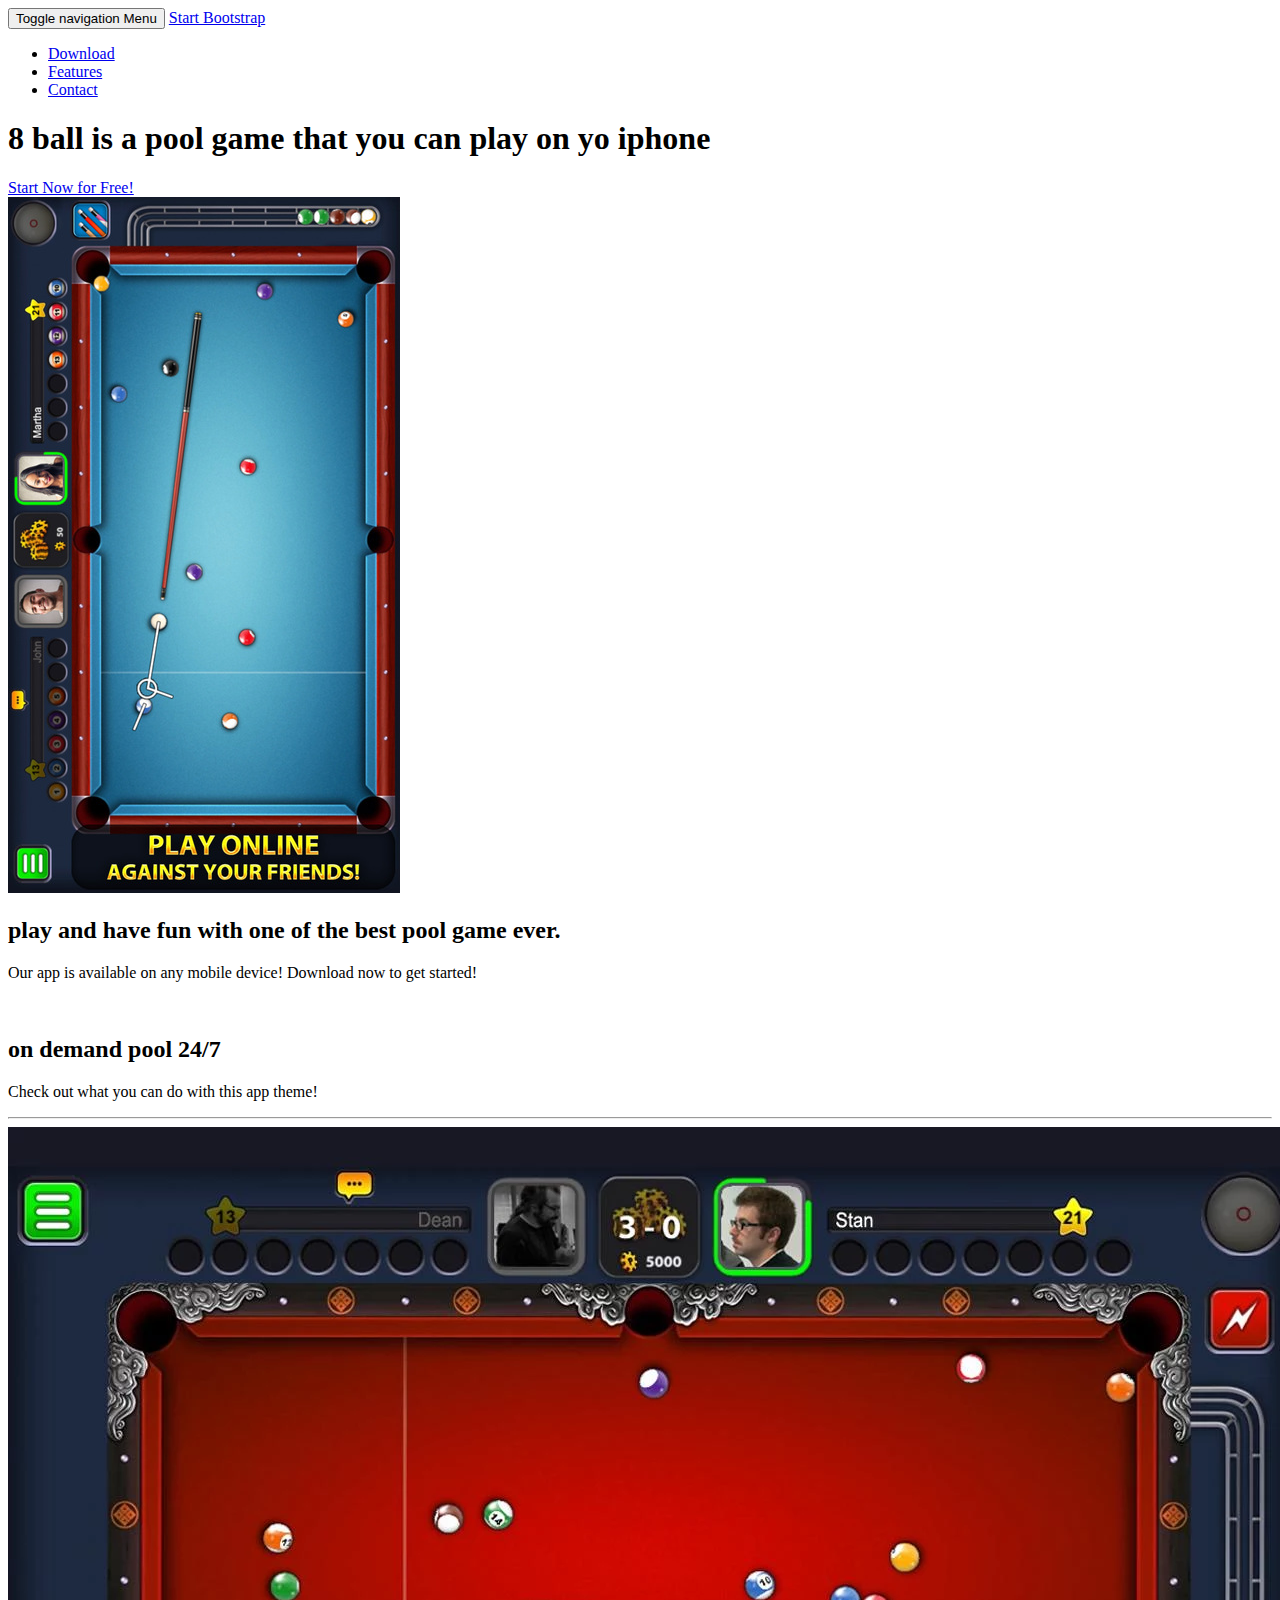
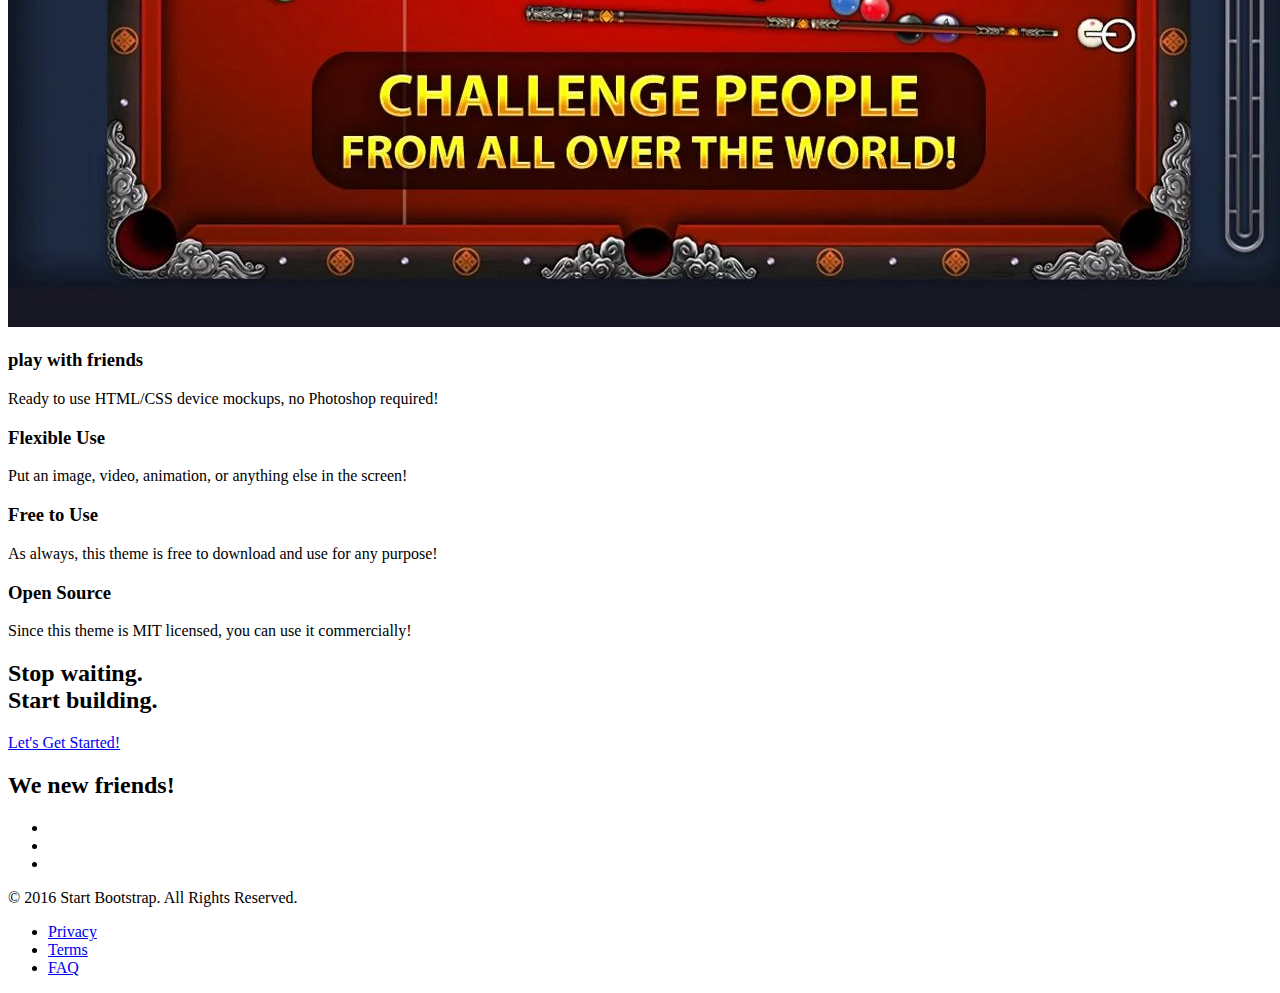
==== index.html @ 90668e05 "my work for today" ====
<!DOCTYPE html>
<html lang="en">

<head>

    <meta charset="utf-8">
    <meta http-equiv="X-UA-Compatible" content="IE=edge">
    <meta name="viewport" content="width=device-width, initial-scale=1">
    <meta name="description" content="">
    <meta name="author" content="">

    <title>New Age - Start Bootstrap Theme</title>

    <!-- Bootstrap Core CSS -->
    <link href="lib/bootstrap/css/bootstrap.min.css" rel="stylesheet">

    <!-- Custom Fonts -->
    <link href="https://fonts.googleapis.com/css?family=Lato" rel="stylesheet">
    <link href="https://fonts.googleapis.com/css?family=Catamaran:100,200,300,400,500,600,700,800,900" rel="stylesheet">
    <link href="https://fonts.googleapis.com/css?family=Muli" rel="stylesheet">

    <!-- Plugin CSS -->
    <link rel="stylesheet" href="lib/font-awesome/css/font-awesome.min.css">
    <link rel="stylesheet" href="lib/simple-line-icons/css/simple-line-icons.css">
    <link rel="stylesheet" href="lib/device-mockups/device-mockups.min.css">

    <!-- Theme CSS -->
    <link href="css/new-age.min.css" rel="stylesheet">

    <!-- HTML5 Shim and Respond.js IE8 support of HTML5 elements and media queries -->
    <!-- WARNING: Respond.js doesn't work if you view the page via file:// -->
    <!--[if lt IE 9]>
        <script src="https://oss.maxcdn.com/libs/html5shiv/3.7.0/html5shiv.js"></script>
        <script src="https://oss.maxcdn.com/libs/respond.js/1.4.2/respond.min.js"></script>
    <![endif]-->

</head>

<body id="page-top">

    <nav id="mainNav" class="navbar navbar-default navbar-fixed-top">
        <div class="container">
            <!-- Brand and toggle get grouped for better mobile display -->
            <div class="navbar-header">
                <button type="button" class="navbar-toggle collapsed" data-toggle="collapse" data-target="#bs-example-navbar-collapse-1">
                    <span class="sr-only">Toggle navigation</span> Menu <i class="fa fa-bars"></i>
                </button>
                <a class="navbar-brand page-scroll" href="#page-top">Start Bootstrap</a>
            </div>

            <!-- Collect the nav links, forms, and other content for toggling -->
            <div class="collapse navbar-collapse" id="bs-example-navbar-collapse-1">
                <ul class="nav navbar-nav navbar-right">
                    <li>
                        <a class="page-scroll" href="#download">Download</a>
                    </li>
                    <li>
                        <a class="page-scroll" href="#features">Features</a>
                    </li>
                    <li>
                        <a class="page-scroll" href="#contact">Contact</a>
                    </li>
                </ul>
            </div>
            <!-- /.navbar-collapse -->
        </div>
        <!-- /.container-fluid -->
    </nav>

    <header>
        <div class="container">
            <div class="row">
                <div class="col-sm-7">
                    <div class="header-content">
                        <div class="header-content-inner">
                            <h1>8 ball is a pool game that you can play on yo iphone</h1>
                            <a href="https://itunes.apple.com/us/app/8-ball-pool/id543186831?mt=8" class="btn btn-outline btn-xl page-scroll">Start Now for Free!</a>
                        </div>
                    </div>
                </div>
                <div class="col-sm-5">
                    <div class="device-container">
                        <div class="device-mockup iphone6_plus portrait white">
                            <div class="device">
                                <div class="screen">
                                    <!-- Demo image for screen mockup, you can put an image here, some HTML, an animation, video, or anything else! -->
                                    <img src="img/pool image.jpeg" class="img-responsive" alt="">
                                </div>
                                <div class="button">
                                    <!-- You can hook the "home button" to some JavaScript events or just remove it -->
                                </div>
                            </div>
                        </div>
                    </div>
                </div>
            </div>
        </div>
    </header>

    <section id="download" class="download bg-primary text-center">
        <div class="container">
            <div class="row">
                <div class="col-md-8 col-md-offset-2">
                    <h2 class="section-heading">play and have fun with one of the best pool game ever.</h2>
                    <p>Our app is available on any mobile device! Download now to get started!</p>
                    <div class="badges">
                        <a class="badge-link" href="https://play.google.com/store/apps/details?id=com.miniclip.eightballpool&hl=en"><img src="img/google-play-badge.svg" alt=""></a>
                        <a class="badge-link" href="#"><img src="img/app-store-badge.svg" alt=""></a>
                    </div>
                </div>
            </div>
        </div>
    </section>

    <section id="features" class="features">
        <div class="container">
            <div class="row">
                <div class="col-lg-12 text-center">
                    <div class="section-heading">
                        <h2>on demand pool 24/7</h2>
                        <p class="text-muted">Check out what you can do with this app theme!</p>
                        <hr>
                    </div>
                </div>
            </div>
            <div class="row">
                <div class="col-md-4">
                    <div class="device-container">
                        <div class="device-mockup iphone6_plus portrait white">
                            <div class="device">
                                <div class="screen">
                                    <!-- Demo image for screen mockup, you can put an image here, some HTML, an animation, video, or anything else! -->
                                    <img src="img/challenge pool game.webp" class="img-responsive" alt=""> </div>
                                <div class="button">
                                    <!-- You can hook the "home button" to some JavaScript events or just remove it -->
                                </div>
                            </div>
                        </div>
                    </div>
                </div>
                <div class="col-md-8">
                    <div class="container-fluid">
                        <div class="row">
                            <div class="col-md-6">
                                <div class="feature-item">
                                    <i class="icon-user text-primary"></i>
                                    <h3>play with friends</h3>
                                    <p class="text-muted">Ready to use HTML/CSS device mockups, no Photoshop required!</p>
                                </div>
                            </div>
                            <div class="col-md-6">
                                <div class="feature-item">
                                    <i class="icon-camera text-primary"></i>
                                    <h3>Flexible Use</h3>
                                    <p class="text-muted">Put an image, video, animation, or anything else in the screen!</p>
                                </div>
                            </div>
                        </div>
                        <div class="row">
                            <div class="col-md-6">
                                <div class="feature-item">
                                    <i class="icon-present text-primary"></i>
                                    <h3>Free to Use</h3>
                                    <p class="text-muted">As always, this theme is free to download and use for any purpose!</p>
                                </div>
                            </div>
                            <div class="col-md-6">
                                <div class="feature-item">
                                    <i class="icon-lock-open text-primary"></i>
                                    <h3>Open Source</h3>
                                    <p class="text-muted">Since this theme is MIT licensed, you can use it commercially!</p>
                                </div>
                            </div>
                        </div>
                    </div>
                </div>
            </div>
        </div>
    </section>

    <section class="cta">
        <div class="cta-content">
            <div class="container">
                <h2>Stop waiting.<br>Start building.</h2>
                <a href="#contact" class="btn btn-outline btn-xl page-scroll">Let's Get Started!</a>
            </div>
        </div>
        <div class="overlay"></div>
    </section>

    <section id="contact" class="contact bg-primary">
        <div class="container">
            <h2>We <i class="fa fa-heart"></i> new friends!</h2>
            <ul class="list-inline list-social">
                <li class="social-twitter">
                    <a href="#"><i class="fa fa-twitter"></i></a>
                </li>
                <li class="social-facebook">
                    <a href="#"><i class="fa fa-facebook"></i></a>
                </li>
                <li class="social-google-plus">
                    <a href="#"><i class="fa fa-google-plus"></i></a>
                </li>
            </ul>
        </div>
    </section>

    <footer>
        <div class="container">
            <p>&copy; 2016 Start Bootstrap. All Rights Reserved.</p>
            <ul class="list-inline">
                <li>
                    <a href="#">Privacy</a>
                </li>
                <li>
                    <a href="#">Terms</a>
                </li>
                <li>
                    <a href="#">FAQ</a>
                </li>
            </ul>
        </div>
    </footer>

    <!-- jQuery -->
    <script src="lib/jquery/jquery.min.js"></script>

    <!-- Bootstrap Core JavaScript -->
    <script src="lib/bootstrap/js/bootstrap.min.js"></script>

    <!-- Plugin JavaScript -->
    <script src="https://cdnjs.cloudflare.com/ajax/libs/jquery-easing/1.3/jquery.easing.min.js"></script>

    <!-- Theme JavaScript -->
    <script src="js/new-age.min.js"></script>

</body>

</html>
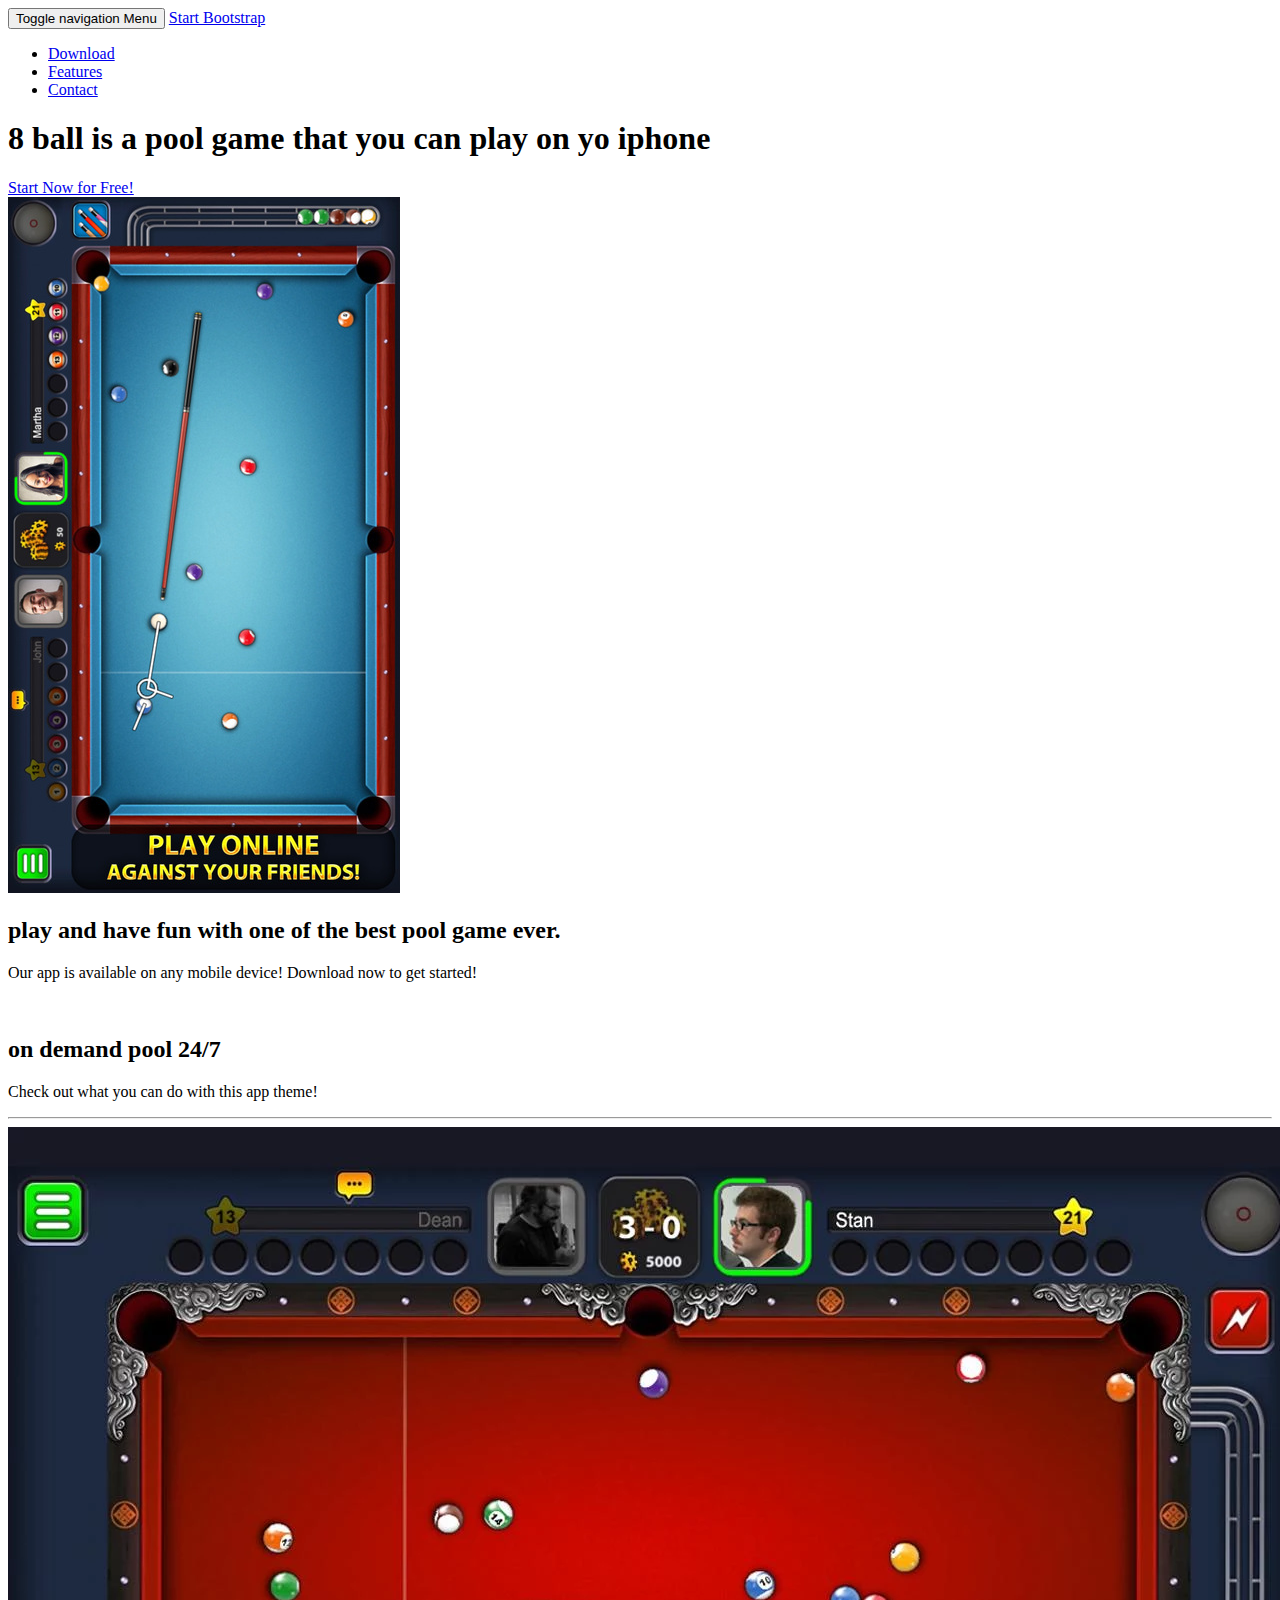
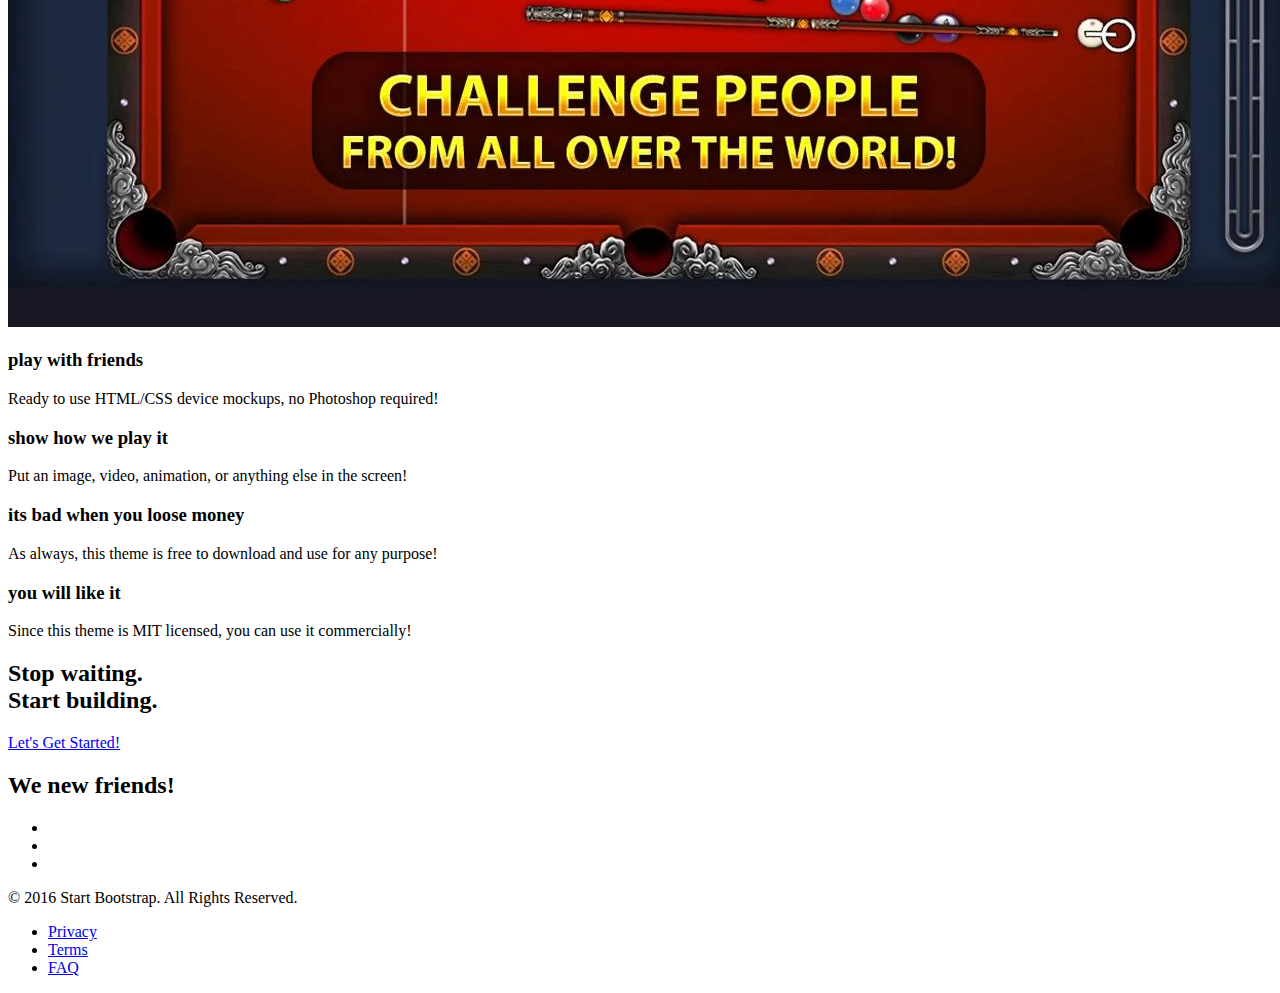
==== commit 3be62ec2: "work for today" ====
--- a/index.html
+++ b/index.html
@@ -150,8 +150,8 @@
                             </div>
                             <div class="col-md-6">
                                 <div class="feature-item">
-                                    <i class="icon-camera text-primary"></i>
-                                    <h3>Flexible Use</h3>
+                                    <i class="icon-film text-primary"></i>
+                                    <h3>show how we play it </h3>
                                     <p class="text-muted">Put an image, video, animation, or anything else in the screen!</p>
                                 </div>
                             </div>
@@ -159,15 +159,15 @@
                         <div class="row">
                             <div class="col-md-6">
                                 <div class="feature-item">
-                                    <i class="icon-present text-primary"></i>
-                                    <h3>Free to Use</h3>
+                                    <i class="icon-star text-primary"></i>
+                                    <h3>its bad when you loose money</h3>
                                     <p class="text-muted">As always, this theme is free to download and use for any purpose!</p>
                                 </div>
                             </div>
                             <div class="col-md-6">
                                 <div class="feature-item">
-                                    <i class="icon-lock-open text-primary"></i>
-                                    <h3>Open Source</h3>
+                                    <i class="icon-heart text-primary"></i>
+                                    <h3>you will like it</h3>
                                     <p class="text-muted">Since this theme is MIT licensed, you can use it commercially!</p>
                                 </div>
                             </div>
